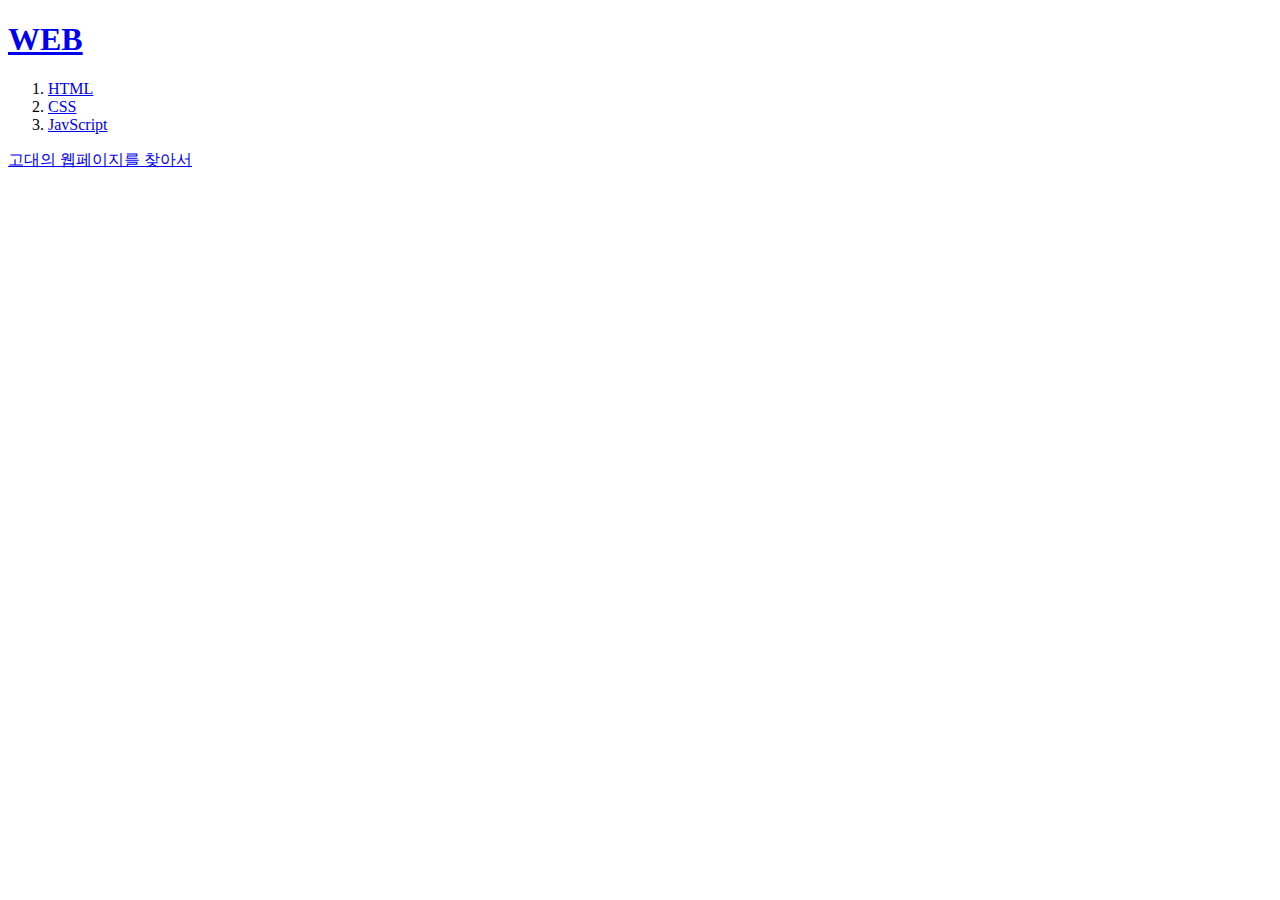
==== index.html @ 27db7b5b "Add files via upload" ====
<!DOCTYPE html>
<html lang="kr">
<head>
    <meta charset="UTF-8">
    <meta http-equiv="X-UA-Compatible" content="IE=edge">
    <meta name="viewport" content="width=device-width, initial-scale=1.0">
    <title>MAIN</title>
</head>
<body>
    <h1><a href="웹페이지 만들기.html">WEB</a></h1>
    <ol>
        <li><a href="1.html">HTML</a></li>
        <li><a href="2.html">CSS</a></li>
        <li><a href="3.html">JavScript</a></li>
    </ol>
<p>
<a href="http://info.cern.ch" target="blank">고대의 웹페이지를 찾아서</a>
</p>
</body>
</html>
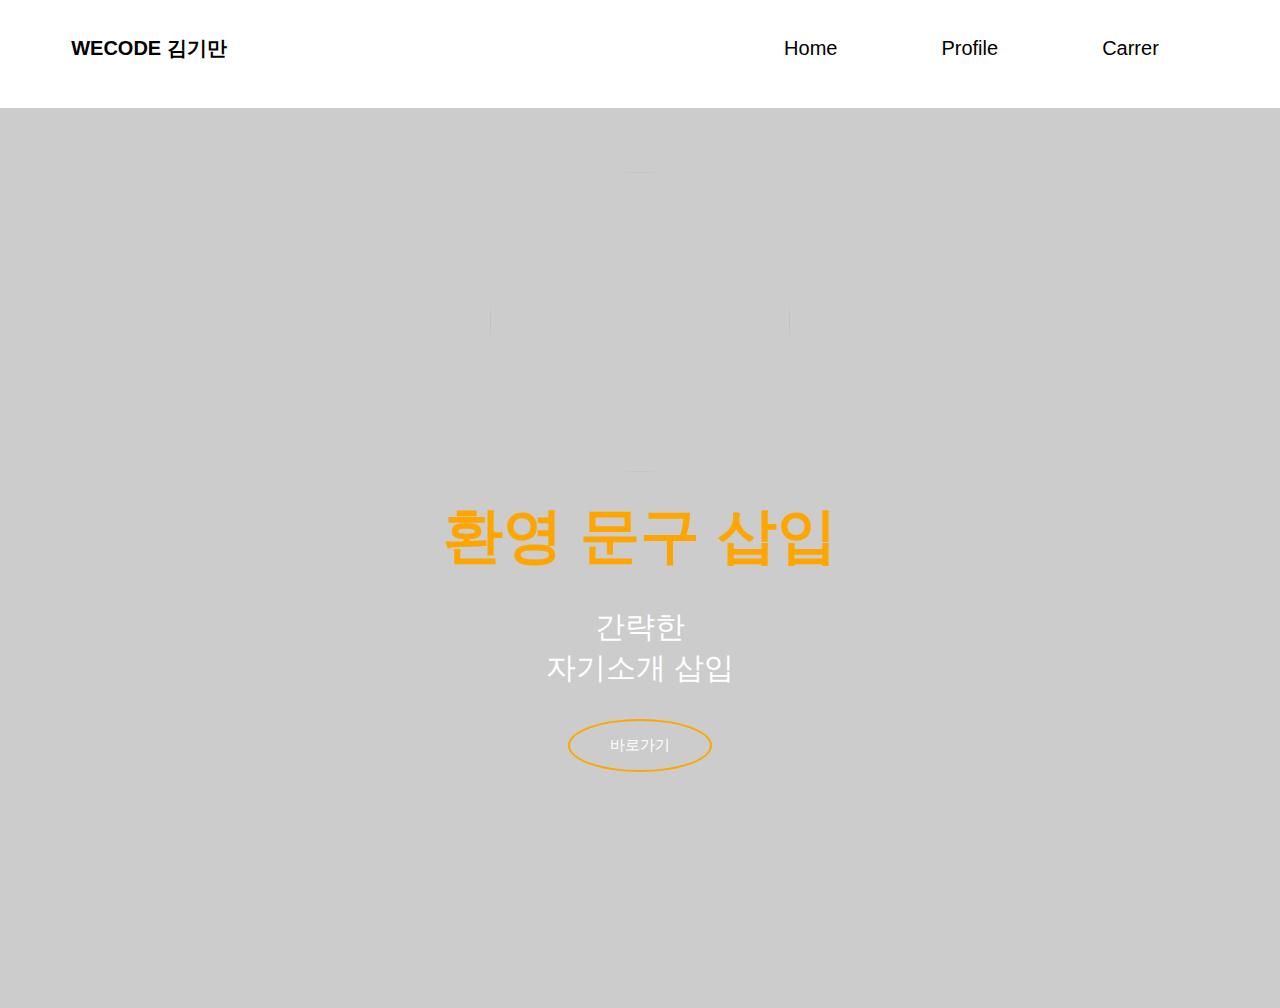
==== commit 4705fb38: "Add files via upload" ====
--- a/index.html
+++ b/index.html
@@ -1,20 +1,45 @@
 <!DOCTYPE html>
 <html lang="kr">
-<head>
-    <meta charset="UTF-8">
-    <meta http-equiv="X-UA-Compatible" content="IE=edge">
-    <meta name="viewport" content="width=device-width, initial-scale=1.0">
-    <title>MAIN</title>
-</head>
-<body>
-    <h1><a href="웹페이지 만들기.html">WEB</a></h1>
-    <ol>
-        <li><a href="1.html">HTML</a></li>
-        <li><a href="2.html">CSS</a></li>
-        <li><a href="3.html">JavScript</a></li>
-    </ol>
-<p>
-<a href="http://info.cern.ch" target="blank">고대의 웹페이지를 찾아서</a>
-</p>
-</body>
-</html>+  <head>
+    <meta charset="UTF-8" />
+    <meta http-equiv="X-UA-Compatible" content="IE=edge" />
+    <meta name="viewport" content="width=device-width, initial-scale=1.0" />
+    <link rel="stylesheet" href="style.css" />
+    <title>Document</title>
+  </head>
+  <body>
+    <div class="container">
+      <div class="header">
+        <h1>WECODE 김기만</h1>
+        <div class="nav">
+          <div class="nav-right">
+            <ul>
+              <li>
+                <a href="web1.html" class="nav-item"> Home</a>
+              </li>
+              <li>
+                <a href="web2.html" class="nav-item"> Profile</a>
+              </li>
+              <li>
+                <a href="web3.html" class="nav-item"> Carrer</a>
+              </li>
+            </ul>
+          </div>
+        </div>
+      </div>
+      <div class="ques">
+        <div class="box">
+          <img class="profile" src="IMG_0163.GIF" />
+        </div>
+        <h2>환영 문구 삽입</h2>
+        <p>
+          간략한<br />
+          자기소개 삽입
+        </p>
+        <button>
+          <a href="web2.html">바로가기</a>
+        </button>
+      </div>
+    </div>
+  </body>
+</html>
--- a/style.css
+++ b/style.css
@@ -0,0 +1,78 @@
+.container {
+  width: 100%;
+  height: 100vh;
+}
+.container .header {
+  width: 90%;
+  height: 80px;
+  margin: 0 auto;
+  display: flex;
+  justify-content: space-between;
+  align-items: center;
+  border-bottom: 5px solid white;
+}
+.container .header h1 {
+  text-decoration: none;
+  font-size: 20px;
+  color: black;
+  font-family: Arial, Helvetica, sans-serif;
+}
+.container .header ul li {
+  display: inline-block;
+  margin: 0 50px;
+}
+.container .header ul a {
+  text-decoration: none;
+  font-size: 20px;
+  color: black;
+  font-family: Arial, Helvetica, sans-serif;
+}
+.container .header ul a:hover {
+  border-bottom: 5px solid gray;
+}
+.container .ques {
+  position: absolute;
+  left: 50%;
+  top: 62%;
+  transform: translate(-50%, -50%);
+  width: 100%;
+  height: 100vh;
+  background: linear-gradient(rgba(0, 0, 0, 0.2), rgba(0, 0, 0, 0.2)),
+    url(IMG_0011.jpeg);
+  background-size: 100%;
+  color: white;
+  text-align: center;
+  font-family: Verdana, Geneva, Tahoma, sans-serif;
+}
+.container .ques .box .profile {
+  margin-top: 5%;
+  width: 300px;
+  height: 300px;
+  border-radius: 100%;
+  overflow: hidden;
+  object-fit: cover;
+  text-align: center;
+}
+.container .ques h2 {
+  color: orange;
+  font-size: 60px;
+  margin-top: 20px;
+  margin-bottom: 20px;
+}
+.container .ques p {
+  font-size: 30px;
+  margin-bottom: 0px;
+}
+.container .ques button {
+  background: none;
+  color: white;
+  font-size: 15px;
+  margin-top: 30px;
+  padding: 15px 40px;
+  border: 2px solid orange;
+  border-radius: 100%;
+}
+.container .ques button a {
+  text-decoration: none;
+  color: white;
+}
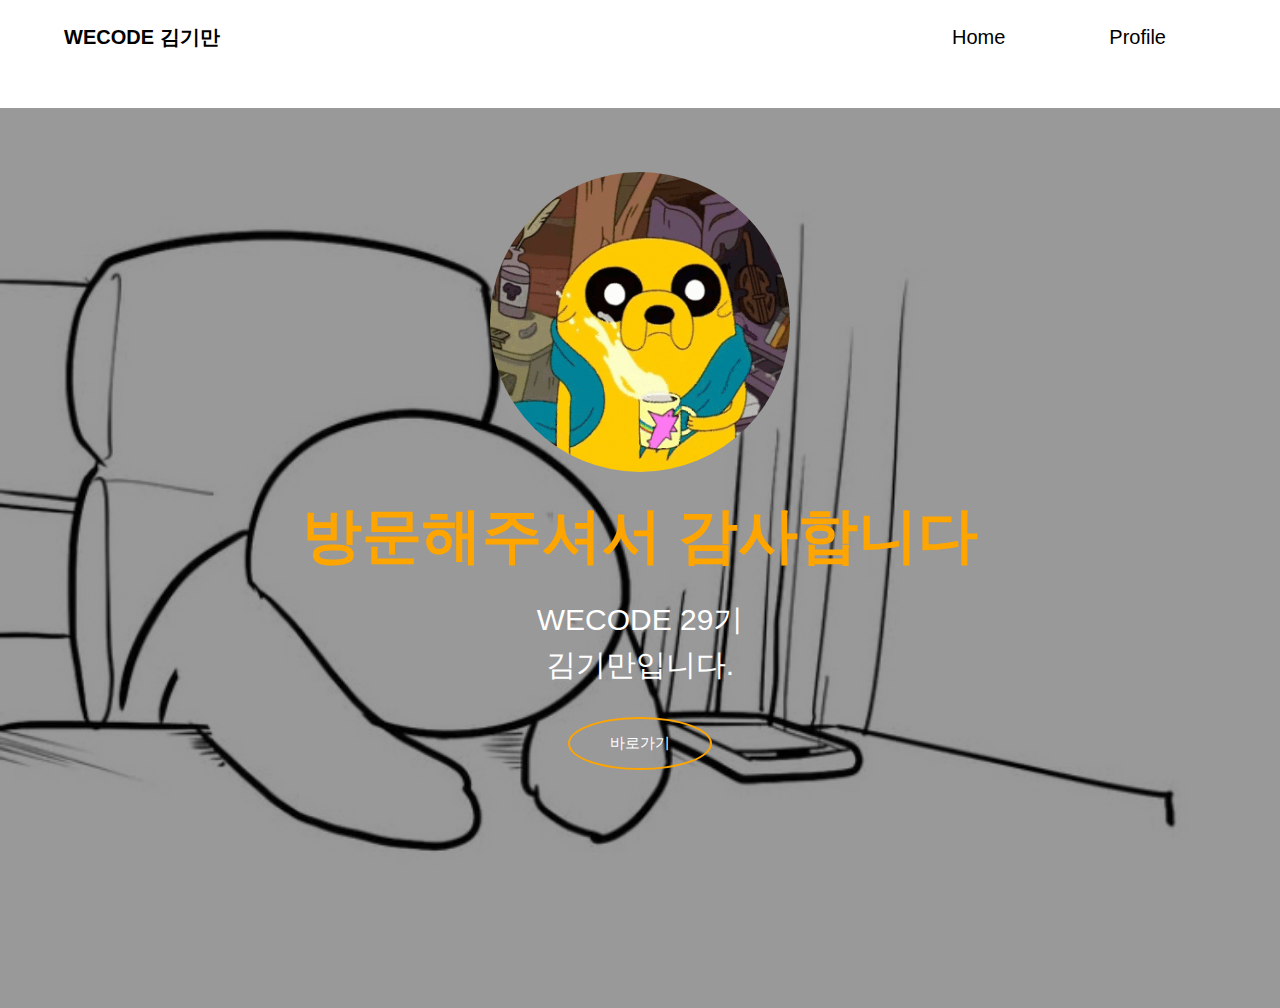
==== commit 72a04a29: "Add files via upload" ====
--- a/index.html
+++ b/index.html
@@ -4,8 +4,8 @@
     <meta charset="UTF-8" />
     <meta http-equiv="X-UA-Compatible" content="IE=edge" />
     <meta name="viewport" content="width=device-width, initial-scale=1.0" />
-    <link rel="stylesheet" href="style.css" />
-    <title>Document</title>
+    <link rel="stylesheet" href="./style.css" />
+    <title>Home</title>
   </head>
   <body>
     <div class="container">
@@ -15,13 +15,10 @@
           <div class="nav-right">
             <ul>
               <li>
-                <a href="web1.html" class="nav-item"> Home</a>
+                <a href="index.html" class="nav-item"> Home</a>
               </li>
               <li>
                 <a href="web2.html" class="nav-item"> Profile</a>
-              </li>
-              <li>
-                <a href="web3.html" class="nav-item"> Carrer</a>
               </li>
             </ul>
           </div>
@@ -29,12 +26,12 @@
       </div>
       <div class="ques">
         <div class="box">
-          <img class="profile" src="IMG_0163.GIF" />
+          <img class="profile" src="./IMG_0163.GIF" />
         </div>
-        <h2>환영 문구 삽입</h2>
+        <h2>방문해주셔서 감사합니다</h2>
         <p>
-          간략한<br />
-          자기소개 삽입
+          WECODE 29기<br />
+          김기만입니다.
         </p>
         <button>
           <a href="web2.html">바로가기</a>
--- a/style.css
+++ b/style.css
@@ -1,3 +1,9 @@
+* {
+  margin: 0;
+  padding: 0;
+  box-sizing: border-box;
+}
+/* Total & Main Web Page CSS*/
 .container {
   width: 100%;
   height: 100vh;
@@ -37,8 +43,8 @@
   transform: translate(-50%, -50%);
   width: 100%;
   height: 100vh;
-  background: linear-gradient(rgba(0, 0, 0, 0.2), rgba(0, 0, 0, 0.2)),
-    url(IMG_0011.jpeg);
+  background: linear-gradient(rgba(0, 0, 0, 0.4), rgba(0, 0, 0, 0.4)),
+    url(./IMG_0011.jpeg);
   background-size: 100%;
   color: white;
   text-align: center;
@@ -61,6 +67,7 @@
 }
 .container .ques p {
   font-size: 30px;
+  line-height: 150%;
   margin-bottom: 0px;
 }
 .container .ques button {
@@ -76,3 +83,93 @@
   text-decoration: none;
   color: white;
 }
+/* Profile Web Page CSS*/
+.container .ques-profile {
+  position: absolute;
+  left: 50%;
+  top: 62%;
+  transform: translate(-50%, -50%);
+  width: 100%;
+  height: 100vh;
+  background-color: orange;
+  background-size: 100%;
+  color: white;
+  text-align: center;
+  font-family: Verdana, Geneva, Tahoma, sans-serif;
+}
+.container .ques-profile h2 {
+  display: inline-block;
+  border: 3px solid white;
+  border-radius: 50%;
+  width: 300px;
+  line-height: 70px;
+  font-size: 30px;
+  text-align: center;
+  vertical-align: middle;
+  margin-top: 6%;
+}
+.container .ques-profile table {
+  display: table;
+  border: 1px solid white;
+  border-radius: 10%;
+  text-align: center;
+  vertical-align: middle;
+  height: 350px;
+  margin: auto;
+  margin-top: 2%;
+}
+#left {
+  width: 100px;
+  text-align: center;
+}
+#right {
+  width: 250px;
+  text-align: left;
+}
+.container .ques-profile .logo .facebook {
+  width: 75px;
+  height: 75px;
+  border-radius: 100%;
+  margin: 1%;
+}
+.container .ques-profile .logo .github {
+  width: 75px;
+  height: 75px;
+  border-radius: 100%;
+  margin: 1%;
+}
+.container .ques-profile .logo a {
+  text-decoration: none;
+}
+.container .ques-profile .Carrer a.tip {
+  border-bottom: 1px solid white;
+  text-decoration: none;
+  color: white;
+}
+.container .ques-profile .Carrer a.tip:hover {
+  cursor: help;
+  position: relative;
+}
+.container .ques-profile .Carrer a.tip span {
+  display: none;
+}
+.container .ques-profile .Carrer a.tip:hover span {
+  border: #000000 1px dotted;
+  border-radius: 10px;
+  background-color: white;
+  color: black;
+  display: inline-block;
+  z-index: 100;
+  left: 200px;
+  margin: 10px;
+  width: 500px;
+  position: absolute;
+  top: 10px;
+  text-decoration: none;
+}
+.container .ques-profile .Carrer a.tip span ul {
+  list-style-position: inside;
+  line-height: 150%;
+  text-indent: -20px;
+  padding-left: 30px;
+}
